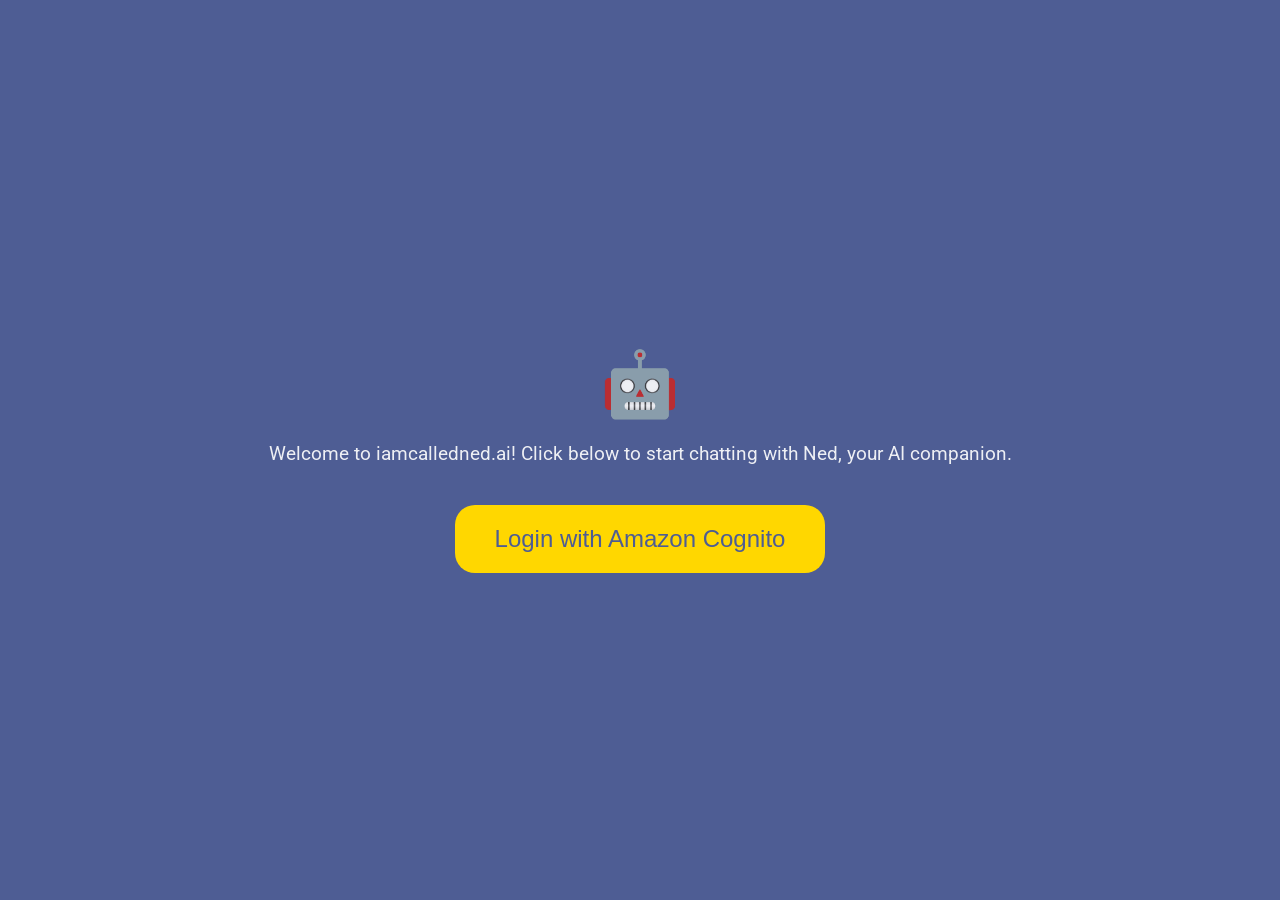
==== html/index.html @ 445b4405 "Initial commit" ====
<!DOCTYPE html>
<html lang="en">
<head>
    <meta charset="UTF-8">
    <meta name="viewport" content="width=device-width, initial-scale=1.0">
    <title>Login to iamcalledned.ai</title>
    <link href="https://fonts.googleapis.com/css2?family=Roboto:wght@400;500&display=swap" rel="stylesheet">
    <style>
        body {
            font-family: 'Roboto', sans-serif;
            background-color: #4E5D94; /* Calm, engaging background color */
            color: #FFFFFF;
            display: flex;
            flex-direction: column;
            justify-content: center;
            align-items: center;
            height: 100vh;
            margin: 0;
            text-align: center;
        }
        .chatbot-intro {
            margin-bottom: 20px;
            font-size: 1.2rem;
            opacity: 0.9;
        }
        .login-button {
            padding: 20px 40px;
            border: none;
            border-radius: 20px;
            background-color: #FFD700; /* Eye-catching button color */
            color: #4E5D94; /* Button text color */
            font-size: 1.5rem;
            font-weight: 500;
            cursor: pointer;
            transition: background-color 0.3s ease, transform 0.2s ease;
            display: inline-block;
            text-decoration: none;
        }
        .login-button:hover, .login-button:focus {
            background-color: #FCC419;
            transform: scale(1.05);
        }
        .icon {
            margin: 20px 0;
            font-size: 4rem;
            animation: bounce 2s infinite;
            color: #FFD700;
        }
        @keyframes bounce {
            0%, 20%, 50%, 80%, 100% {
                transform: translateY(0);
            }
            40% {
                transform: translateY(-30px);
            }
            60% {
                transform: translateY(-15px);
            }
        }
    </style>
</head>
<body>

<div class="chatbot-intro animated fadeIn">
    <div class="icon">🤖</div>
    <p>Welcome to iamcalledned.ai! Click below to start chatting with Ned, your AI companion.</p>
</div>
<button class="login-button" onclick="redirectToLogin()">Login with Amazon Cognito</button>

<script>
    function redirectToLogin() {
        // Directs the user to the specified login URL
        window.location.href = 'https://www.iamcalledned.ai/login';
    }
</script>

</body>
</html>
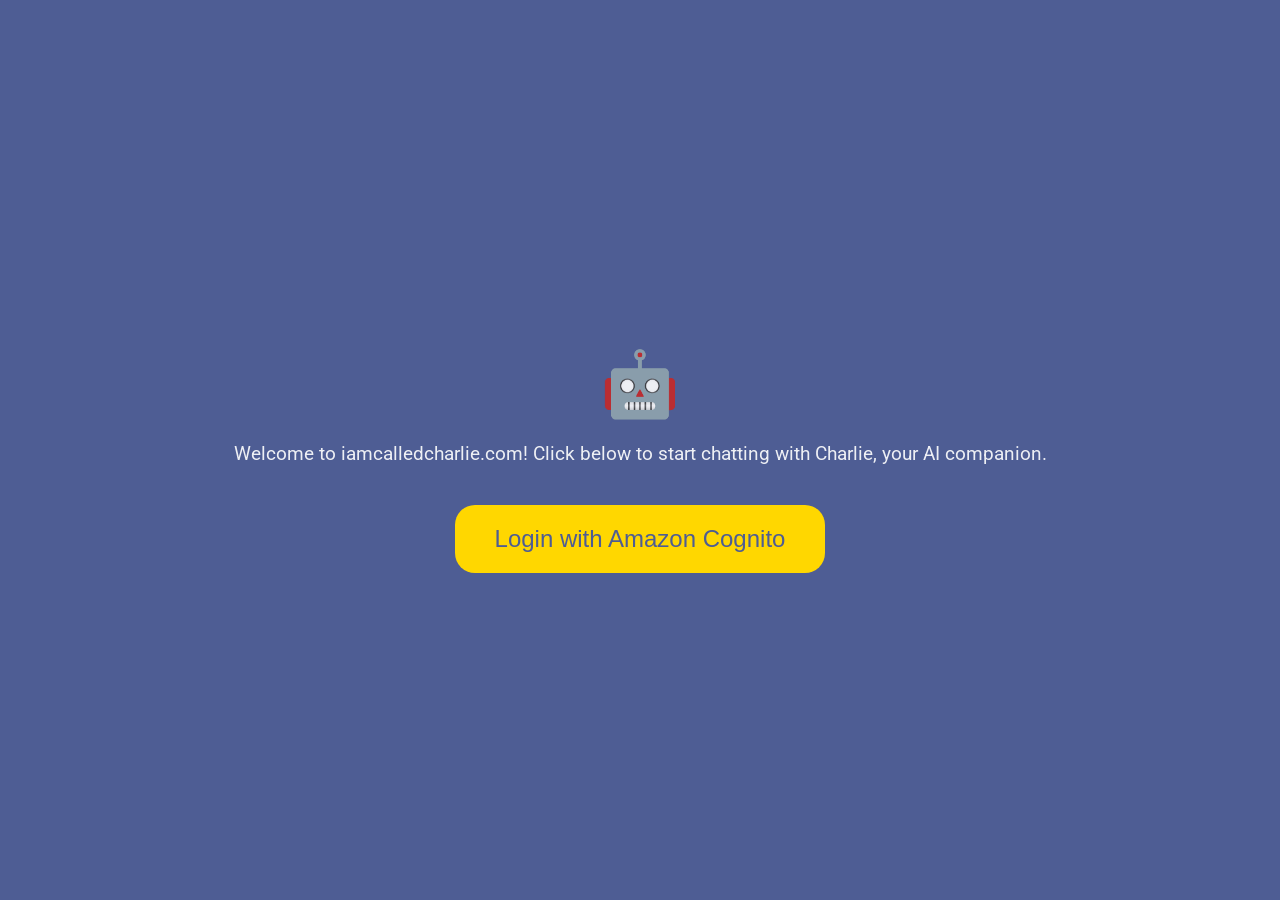
==== commit a4fa43a7: "initial config" ====
--- a/html/index.html
+++ b/html/index.html
@@ -3,7 +3,7 @@
 <head>
     <meta charset="UTF-8">
     <meta name="viewport" content="width=device-width, initial-scale=1.0">
-    <title>Login to iamcalledned.ai</title>
+    <title>Login to iamcalledcharlie.com</title>
     <link href="https://fonts.googleapis.com/css2?family=Roboto:wght@400;500&display=swap" rel="stylesheet">
     <style>
         body {
@@ -63,14 +63,14 @@
 
 <div class="chatbot-intro animated fadeIn">
     <div class="icon">🤖</div>
-    <p>Welcome to iamcalledned.ai! Click below to start chatting with Ned, your AI companion.</p>
+    <p>Welcome to iamcalledcharlie.com! Click below to start chatting with Charlie, your AI companion.</p>
 </div>
 <button class="login-button" onclick="redirectToLogin()">Login with Amazon Cognito</button>
 
 <script>
     function redirectToLogin() {
         // Directs the user to the specified login URL
-        window.location.href = 'https://www.iamcalledned.ai/login';
+        window.location.href = 'https://iamcalledcharlie.com/login';
     }
 </script>
 
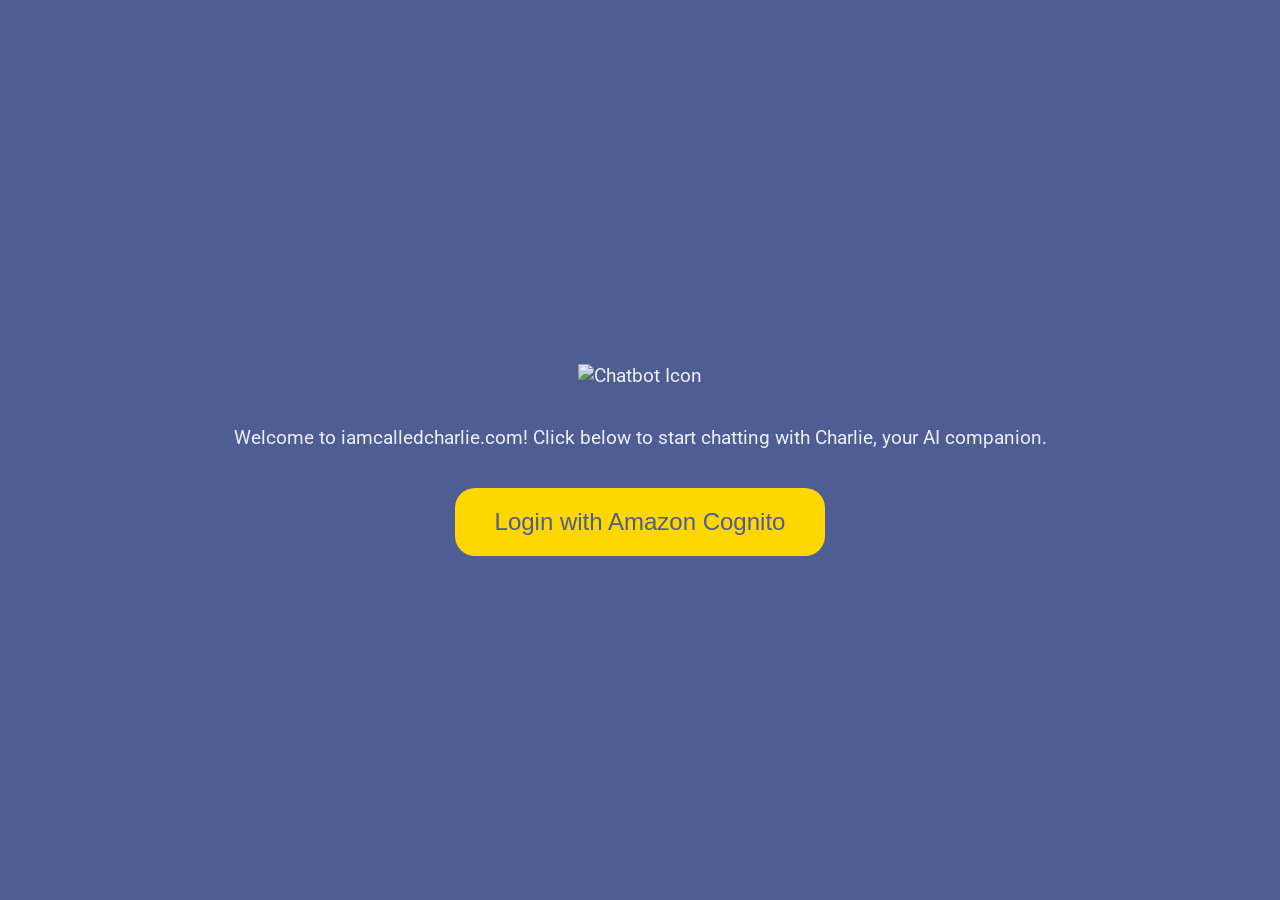
==== commit a5869649: "Changed logo" ====
--- a/html/index.html
+++ b/html/index.html
@@ -40,11 +40,11 @@
             background-color: #FCC419;
             transform: scale(1.05);
         }
-        .icon {
+        .icon img {
+            width: 100px; /* Adjust as needed */
+            height: auto;
             margin: 20px 0;
-            font-size: 4rem;
             animation: bounce 2s infinite;
-            color: #FFD700;
         }
         @keyframes bounce {
             0%, 20%, 50%, 80%, 100% {
@@ -62,7 +62,7 @@
 <body>
 
 <div class="chatbot-intro animated fadeIn">
-    <div class="icon">🤖</div>
+    <div class="icon"><img src="iamcalledcharlie.png" alt="Chatbot Icon"></div>
     <p>Welcome to iamcalledcharlie.com! Click below to start chatting with Charlie, your AI companion.</p>
 </div>
 <button class="login-button" onclick="redirectToLogin()">Login with Amazon Cognito</button>
